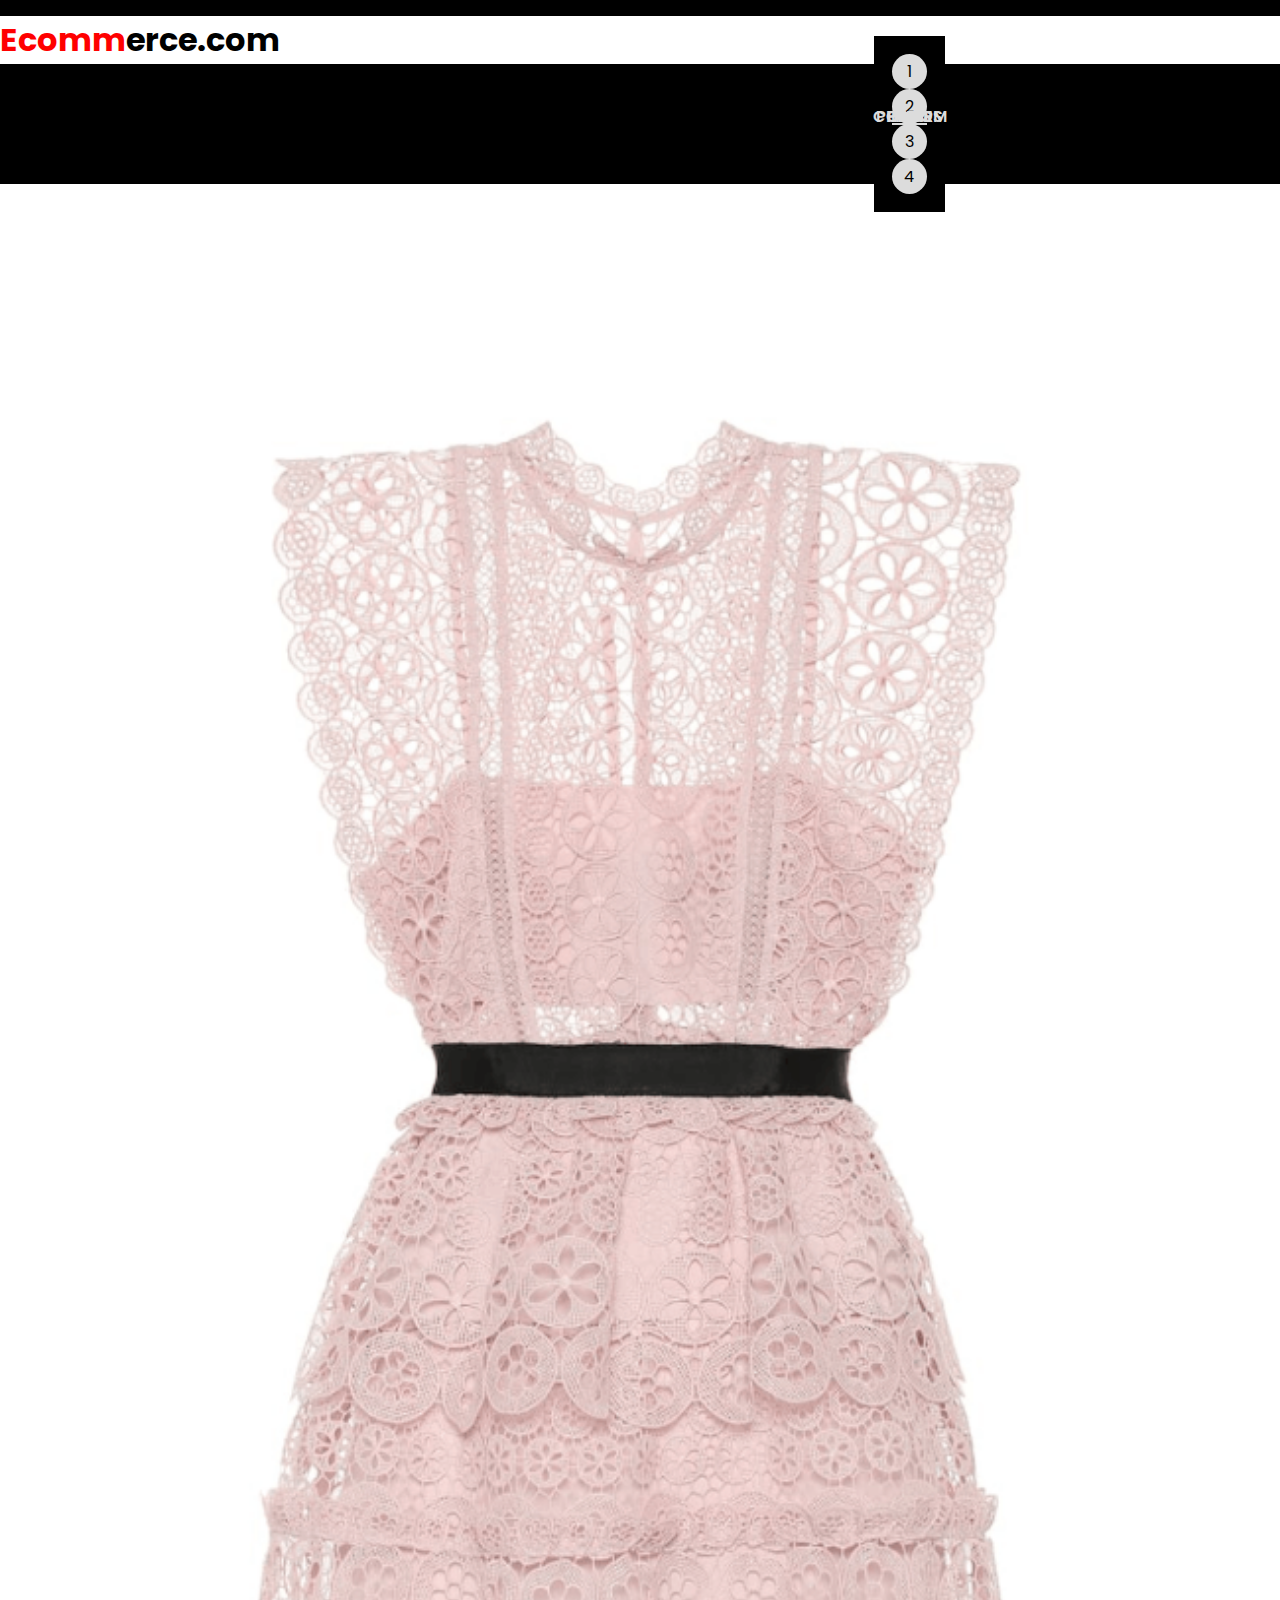
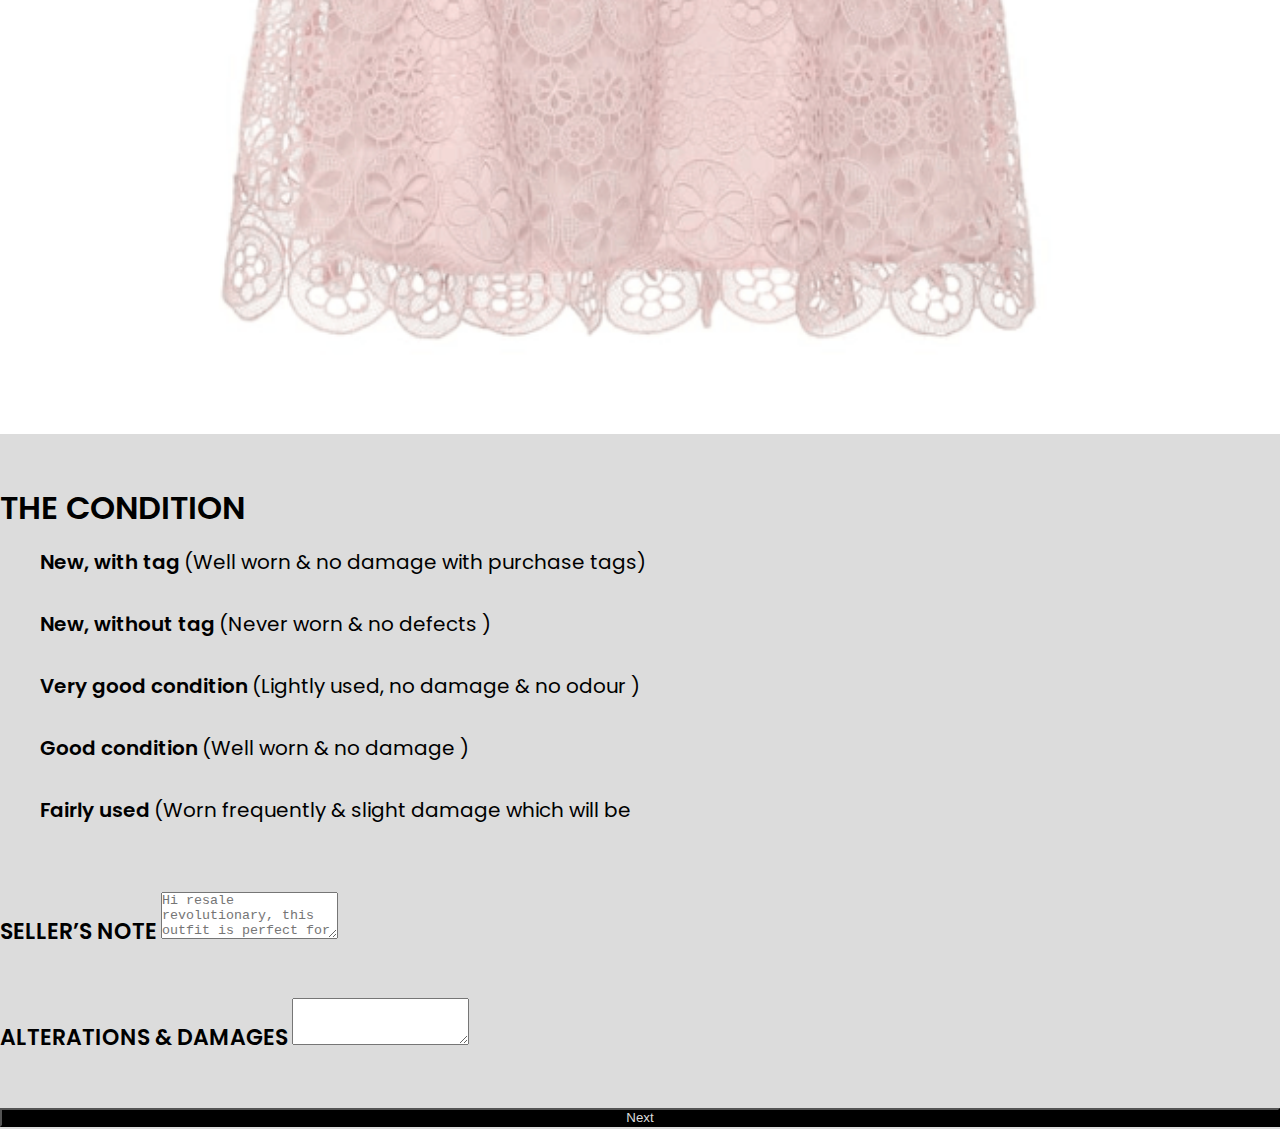
==== index.html @ 29c9e406 "updating" ====
<!DOCTYPE html>
<html lang="en">

<head>
  <meta charset="UTF-8" />
  <meta http-equiv="X-UA-Compatible" content="IE=edge" />
  <meta name="viewport" content="width=device-width, initial-scale=1.0" />
  <link rel="preconnect" href="https://fonts.googleapis.com" />
  <link rel="preconnect" href="https://fonts.gstatic.com" crossorigin />
  <link href="https://fonts.googleapis.com/css2?family=Poppins:wght@300;600&display=swap" rel="stylesheet" />
  <link href="https://cdn.jsdelivr.net/npm/bootstrap@5.0.2/dist/css/bootstrap.min.css" rel="stylesheet"
    integrity="sha384-EVSTQN3/azprG1Anm3QDgpJLIm9Nao0Yz1ztcQTwFspd3yD65VohhpuuCOmLASjC" crossorigin="anonymous" />

  <link rel="stylesheet" href="style.css" />
  <title>Document</title>
</head>

<body>
  <div class="container bg-secondary">
    <div class="row">
      <h6 class="text-center text-white bg__black desktop-only">SELLING ONE ITEM SAVES 50 TONNES OF CO2 & 10 TONNES OF
        WATER</h6>
    </div>
    <h1 class="text-center h2"><span class="design">Ecomm</span>erce.com</h1>
    <div class="row row1">
      <div class="col-md desktop-only">
        <h1 class="h4 text-white text-center">LISTING AZEALIA DRESS - PINK -XS</h1>
      </div>
      <div class="col-md bg__black">
        <div class="progress__bar d-flex">
          <div class="progress__step" data-title="info"></div>
          <div class="progress__step" data-title="photos "></div>
          <div class="progress__step" data-title="price"></div>
          <div class="progress__step" data-title="confirm"></div>
        </div>
      </div>
    </div>
    <div class="row">
      <div class="col-md col__img desktop-only">
        <img src="/image/Screenshot 2020 (1).png" alt="" />
      </div>
      <div class="col-md bg">
        <form action="">
          <h1 class="h4 only-mobile">LISTING AZEALIA DRESS - PINK -XS</h1>
          <h1 class="h4 text-start">THE CONDITION</h1>
          <div class="form-check">
            <input class="form-check-input" type="radio" name="flexRadioDefault" id="flexRadio1" checked>
            <label class="form-check-label" for="flexRadio1">
              <span class="h4">New, with tag</span>
              <span class="bold">
                (Well worn & no damage with purchase tags)</span>
            </label>
          </div>
          <div class="form-check">
            <input class="form-check-input" type="radio" name="flexRadioDefault" id="flexRadio2" checked>
            <label class="form-check-label" for="flexRadio2">
              <span class="h4">New, without tag</span>
              <span class="bold"> (Never worn & no defects )</span>
            </label>
          </div>
          <div class="form-check">
            <input class="form-check-input" type="radio" name="flexRadioDefault" id="flexRadio3" checked>
            <label class="form-check-label" for="flexRadio3">
              <span class="h4">Very good condition</span>
              <span class="bold"> (Lightly used, no damage & no odour )</span>
            </label>
          </div>
          <div class="form-check">
            <input class="form-check-input" type="radio" name="flexRadioDefault" id="flexRadio4" checked>
            <label class="form-check-label" for="flexRadio4">
              <span class="h4">Good condition</span>
              <span class="bold">(Well worn & no damage )</span>
            </label>
          </div>
          <div class="form-check">
            <input class="form-check-input" type="radio" name="flexRadioDefault" id="flexRadioDefault2" checked>
            <label class="form-check-label" for="flexRadioDefault2">
              <span class="h4">Fairly used</span>
              <span class="bold">(Worn frequently & slight damage which will be</span>
            </label>
          </div>
          <div class="form-group">
            <label for="FormControlTextarea1" class="h3">SELLER’S NOTE</label>
            <textarea class="form-control" id="FormControlTextarea1" rows="3" placeholder="Hi resale revolutionary, this outfit is perfect for a ____ & felt ____ .
The fit runs true to size / you may want to consider sizing up or down.
I hope you enjoy wearing it as much as I did."></textarea>
          </div>
          <div class="form-group">
            <label for="FormControlTextarea2" class="h3">ALTERATIONS & DAMAGES</label>
            <textarea class="form-control" id="FormControlTextarea2" rows="3"></textarea>
          </div>
          <button type="button" class="btn">Next</button>
        </form>
      </div>
    </div>
  </div>
</body>

</html>
---- style.css ----
* {
  margin: 0;
  padding: 0;
  box-sizing: border-box;
}
:root {
  --bg-color: black;
  --text-color: #dcdcdc;
  --bg-pure: white;
}
body {
  font-family: "Poppins";
}
.container {
  box-shadow: 0 0 5px gray;
}
input[name="flexRadioDefault"] {
  accent-color: green;
  height: 30px;
  width: 30px;
  margin-right: 10px;
  background-color: gray;
  cursor: pointer;
  opacity: 0;
}

.bg {
  background-color: #dcdcdc;
}
.form-group {
  margin: 3.125rem 0;
}

.form-check {
  display: flex;
  align-items: center;
  line-height: 60px;
}

.design {
  color: red;
}
.row1 {
  background-color: var(--bg-color);
  height: 7.5rem;
  display: flex;
  justify-content: center;
  align-items: center;
}

.bg__black {
  background-color: #000000;
}
form {
  padding-top: 50px;
  background-color: #dcdcdc;
}
.btn {
  width: 100%;
  background-color: #000000;
  color: #dcdcdc;
  cursor: pointer;
}

.col__img {
  width: 100%;
  margin: 0;
  padding: 0;
  background-color: white;
}
.col__img img {
  width: 100%;
  height: 100%;
}
.height {
  height: 90px;
}
/* progress__bar */
.progress__bar {
  position: relative;
  justify-content: space-between;
  align-items: center;
  counter-reset: step;
  margin: 1.125rem;
}
.progress__bar:before {
  content: "";
  height: 2px;
  width: 100%;
  position: absolute;
  top: 50%;
  transform: translateY(-50%);
  background-color: #dcdcdc;
}
.progress__step::after {
  content: attr(data-title);
  position: absolute;
  top: 50px;
  color: #dcdcdc;
  text-transform: uppercase;
  font-weight: 600;
  font-family: "Poppins";
}
.progress__step::before {
  counter-increment: step;
  content: counter(step);
}
.progress__step {
  width: 2.1875rem;
  height: 2.1875rem;
  background: #dcdcdc;
  border-radius: 50%;
  display: flex;
  align-items: center;
  justify-content: center;
  z-index: 1;
}
.h4 {
  color: #000000;
  font-weight: 600;
  font-family: "Poppins";
}
.form-group .h3 {
  color: #000000;
  font-weight: 600;
  font-family: "Poppins";
  font-size: 22px;
}
.form-check .h4 {
  font-size: 1.25rem;
}
.bold {
  font-size: 20px;
}
.only-mobile {
  display: none;
}
@media (max-width: 480px) {
  .desktop-only {
    display: none;
  }
  .only-mobile {
    display: block;
    margin: 20px 0;
  }
}
@media (min-width: 480px) and (max-width: 990px) {
  .desktop-only {
    display: none;
  }
}
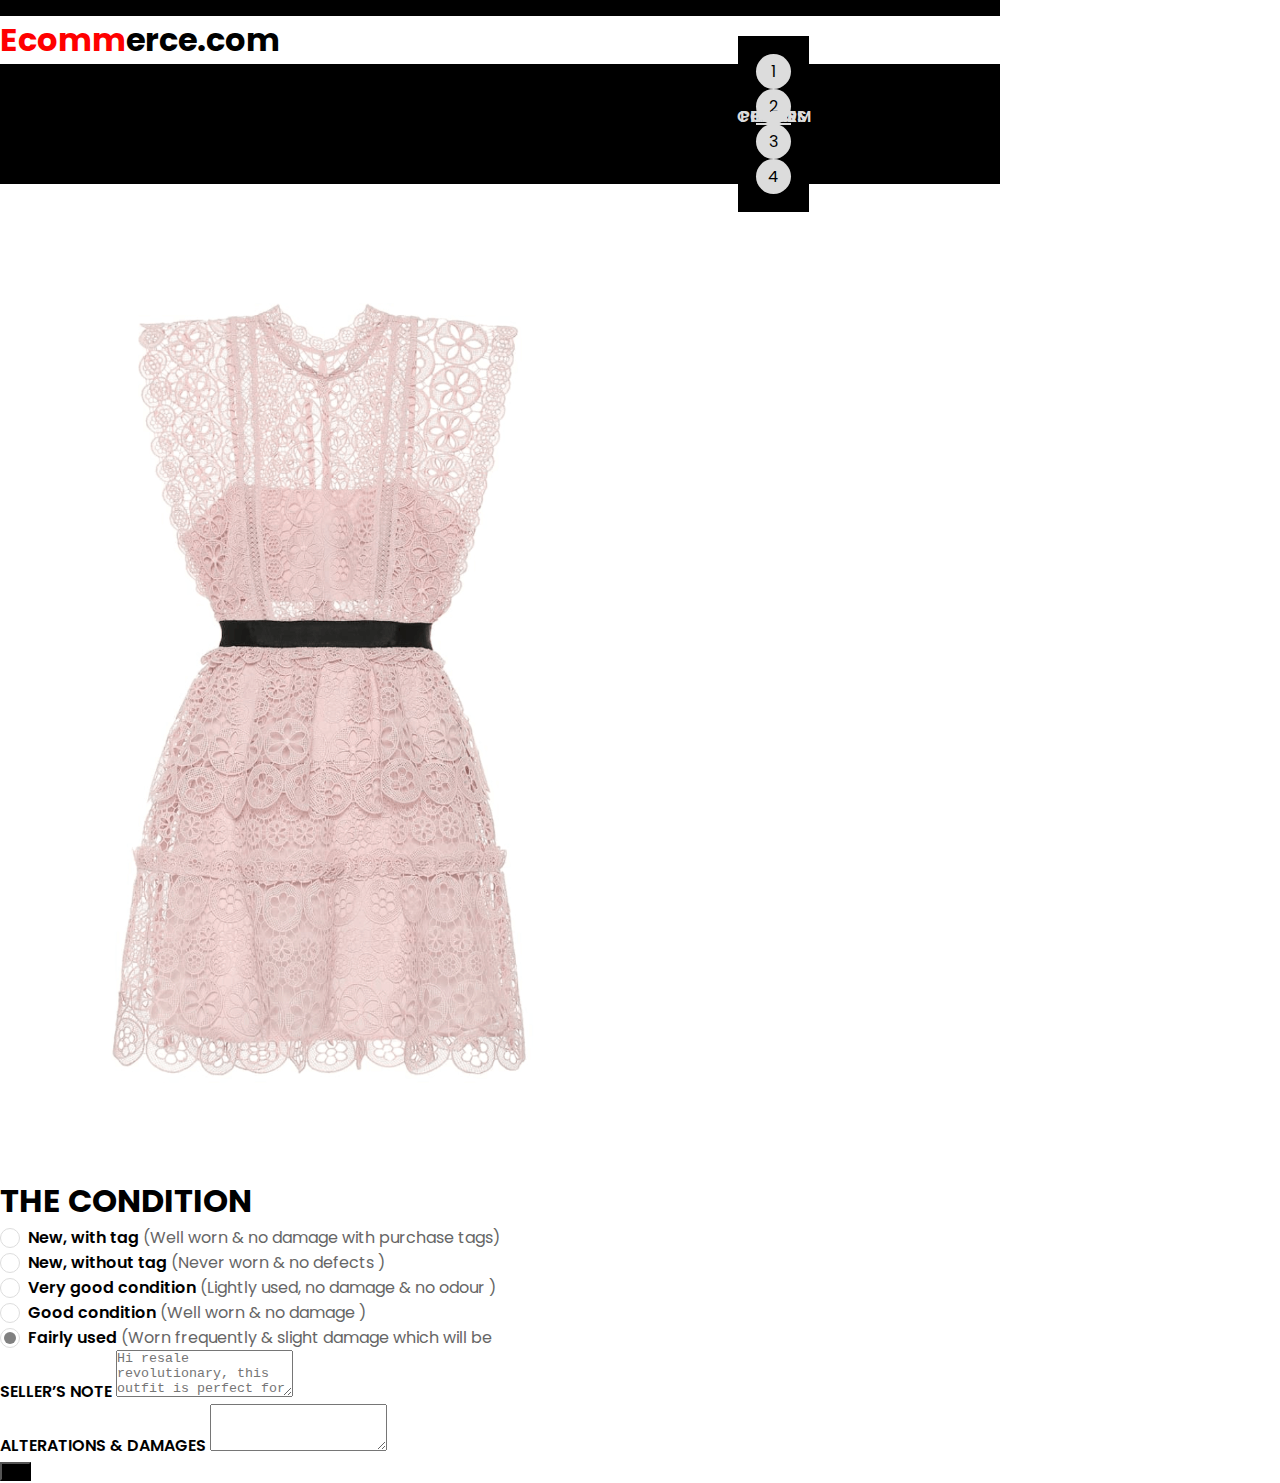
==== commit bfc9fed4: "updating" ====
--- a/index.html
+++ b/index.html
@@ -16,7 +16,7 @@
 </head>
 
 <body>
-  <div class="container bg-secondary">
+  <div class="container container1">
     <div class="row">
       <h6 class="text-center text-white bg__black desktop-only">SELLING ONE ITEM SAVES 50 TONNES OF CO2 & 10 TONNES OF
         WATER</h6>
@@ -36,60 +36,62 @@
       </div>
     </div>
     <div class="row">
-      <div class="col-md col__img desktop-only">
-        <img src="/image/Screenshot 2020 (1).png" alt="" />
+      <div class="col-md col__img desktop-only ">
+        <img src="/image/Screenshot 2020 (1).png" alt="" class="img-fluid" />
       </div>
-      <div class="col-md bg">
+      <div class="col-md">
         <form action="">
           <h1 class="h4 only-mobile">LISTING AZEALIA DRESS - PINK -XS</h1>
           <h1 class="h4 text-start">THE CONDITION</h1>
-          <div class="form-check">
+          <div class="form-check mb-2">
             <input class="form-check-input" type="radio" name="flexRadioDefault" id="flexRadio1" checked>
             <label class="form-check-label" for="flexRadio1">
-              <span class="h4">New, with tag</span>
-              <span class="bold">
+              <span class="h6">New, with tag</span>
+              <span>
                 (Well worn & no damage with purchase tags)</span>
             </label>
           </div>
-          <div class="form-check">
-            <input class="form-check-input" type="radio" name="flexRadioDefault" id="flexRadio2" checked>
+          <div class="form-check mb-2"">
+            <input class=" form-check-input" type="radio" name="flexRadioDefault" id="flexRadio2" checked>
             <label class="form-check-label" for="flexRadio2">
-              <span class="h4">New, without tag</span>
-              <span class="bold"> (Never worn & no defects )</span>
+              <span class="h6">New, without tag</span>
+              <span> (Never worn & no defects )</span>
             </label>
           </div>
-          <div class="form-check">
-            <input class="form-check-input" type="radio" name="flexRadioDefault" id="flexRadio3" checked>
+          <div class="form-check mb-2"">
+            <input class=" form-check-input" type="radio" name="flexRadioDefault" id="flexRadio3" checked>
             <label class="form-check-label" for="flexRadio3">
-              <span class="h4">Very good condition</span>
-              <span class="bold"> (Lightly used, no damage & no odour )</span>
+              <span class="h6">Very good condition</span>
+              <span> (Lightly used, no damage & no odour )</span>
             </label>
           </div>
-          <div class="form-check">
+          <div class="form-check mb-2">
             <input class="form-check-input" type="radio" name="flexRadioDefault" id="flexRadio4" checked>
             <label class="form-check-label" for="flexRadio4">
-              <span class="h4">Good condition</span>
-              <span class="bold">(Well worn & no damage )</span>
+              <span class="h6">Good condition</span>
+              <span>(Well worn & no damage )</span>
             </label>
           </div>
-          <div class="form-check">
+          <div class="form-check mb-2">
             <input class="form-check-input" type="radio" name="flexRadioDefault" id="flexRadioDefault2" checked>
             <label class="form-check-label" for="flexRadioDefault2">
-              <span class="h4">Fairly used</span>
-              <span class="bold">(Worn frequently & slight damage which will be</span>
+              <span class="h6">Fairly used</span>
+              <span>(Worn frequently & slight damage which will be</span>
             </label>
           </div>
-          <div class="form-group">
-            <label for="FormControlTextarea1" class="h3">SELLER’S NOTE</label>
+          <div class="form-group mb-5">
+            <label for="FormControlTextarea1" class="h6 mb-1">SELLER’S NOTE</label>
             <textarea class="form-control" id="FormControlTextarea1" rows="3" placeholder="Hi resale revolutionary, this outfit is perfect for a ____ & felt ____ .
 The fit runs true to size / you may want to consider sizing up or down.
 I hope you enjoy wearing it as much as I did."></textarea>
           </div>
-          <div class="form-group">
-            <label for="FormControlTextarea2" class="h3">ALTERATIONS & DAMAGES</label>
+          <div class="form-group mb-5">
+            <label for="FormControlTextarea2" class="h6">ALTERATIONS & DAMAGES</label>
             <textarea class="form-control" id="FormControlTextarea2" rows="3"></textarea>
           </div>
-          <button type="button" class="btn">Next</button>
+          <div class="d-grid mb-2">
+            <button class="btn bg__black text-white" type="button">Next</button>
+          </div>
         </form>
       </div>
     </div>
--- a/style.css
+++ b/style.css
@@ -11,34 +11,67 @@
 body {
   font-family: "Poppins";
 }
-.container {
-  box-shadow: 0 0 5px gray;
+
+[type="radio"]:checked,
+[type="radio"]:not(:checked) {
+  position: absolute;
+  left: -9999px;
 }
-input[name="flexRadioDefault"] {
-  accent-color: green;
-  height: 30px;
-  width: 30px;
-  margin-right: 10px;
-  background-color: gray;
+[type="radio"]:checked + label,
+[type="radio"]:not(:checked) + label {
+  position: relative;
+  padding-left: 28px;
   cursor: pointer;
+  line-height: 20px;
+  display: inline-block;
+  color: #666;
+}
+[type="radio"]:checked + label:before,
+[type="radio"]:not(:checked) + label:before {
+  content: "";
+  position: absolute;
+  left: 0;
+  top: 0;
+  width: 18px;
+  height: 18px;
+  border: 1px solid #ddd;
+  border-radius: 100%;
+  background: #fff;
+}
+[type="radio"]:checked + label:after,
+[type="radio"]:not(:checked) + label:after {
+  content: "";
+  width: 12px;
+  height: 12px;
+  background: gray;
+  position: absolute;
+  top: 4px;
+  left: 4px;
+  text-align: center;
+  border-radius: 100%;
+  -webkit-transition: all 0.2s ease;
+  transition: all 0.2s ease;
+}
+[type="radio"]:not(:checked) + label:after {
   opacity: 0;
+  -webkit-transform: scale(0);
+  transform: scale(0);
+}
+[type="radio"]:checked + label:after {
+  opacity: 1;
+  -webkit-transform: scale(1);
+  transform: scale(1);
 }
 
-.bg {
-  background-color: #dcdcdc;
+.container1 {
+  max-width: 1000px !important;
 }
-.form-group {
-  margin: 3.125rem 0;
-}
-
-.form-check {
-  display: flex;
-  align-items: center;
-  line-height: 60px;
-}
-
 .design {
   color: red;
+}
+.h6 {
+  color: #000000;
+  font-weight: 600;
 }
 .row1 {
   background-color: var(--bg-color);
@@ -53,27 +86,6 @@
 }
 form {
   padding-top: 50px;
-  background-color: #dcdcdc;
-}
-.btn {
-  width: 100%;
-  background-color: #000000;
-  color: #dcdcdc;
-  cursor: pointer;
-}
-
-.col__img {
-  width: 100%;
-  margin: 0;
-  padding: 0;
-  background-color: white;
-}
-.col__img img {
-  width: 100%;
-  height: 100%;
-}
-.height {
-  height: 90px;
 }
 /* progress__bar */
 .progress__bar {
@@ -115,23 +127,6 @@
   justify-content: center;
   z-index: 1;
 }
-.h4 {
-  color: #000000;
-  font-weight: 600;
-  font-family: "Poppins";
-}
-.form-group .h3 {
-  color: #000000;
-  font-weight: 600;
-  font-family: "Poppins";
-  font-size: 22px;
-}
-.form-check .h4 {
-  font-size: 1.25rem;
-}
-.bold {
-  font-size: 20px;
-}
 .only-mobile {
   display: none;
 }
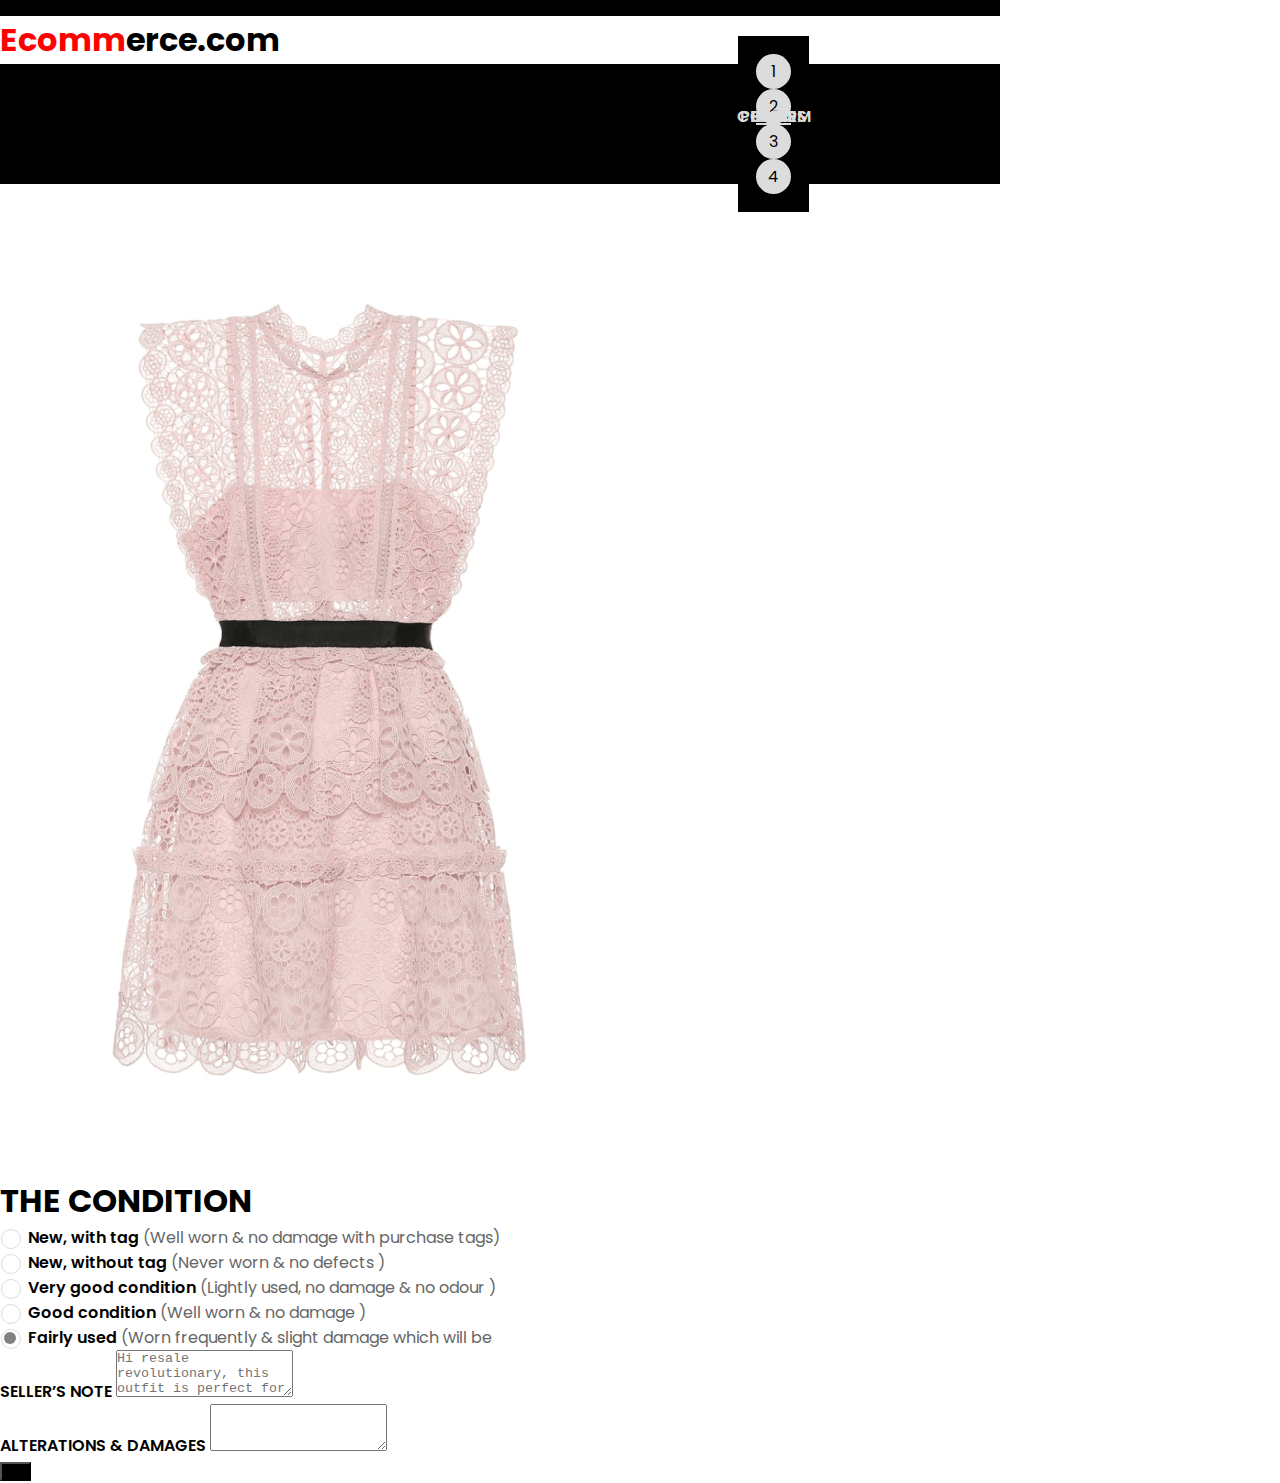
==== commit 8d8f4f57: "updating" ====
--- a/index.html
+++ b/index.html
@@ -51,14 +51,14 @@
                 (Well worn & no damage with purchase tags)</span>
             </label>
           </div>
-          <div class="form-check mb-2"">
+          <div class="form-check mb-2">
             <input class=" form-check-input" type="radio" name="flexRadioDefault" id="flexRadio2" checked>
             <label class="form-check-label" for="flexRadio2">
               <span class="h6">New, without tag</span>
               <span> (Never worn & no defects )</span>
             </label>
           </div>
-          <div class="form-check mb-2"">
+          <div class="form-check mb-2">
             <input class=" form-check-input" type="radio" name="flexRadioDefault" id="flexRadio3" checked>
             <label class="form-check-label" for="flexRadio3">
               <span class="h6">Very good condition</span>
--- a/style.css
+++ b/style.css
@@ -30,8 +30,8 @@
 [type="radio"]:not(:checked) + label:before {
   content: "";
   position: absolute;
-  left: 0;
-  top: 0;
+  left: 0.0625rem;
+  top: 0.0625rem;
   width: 18px;
   height: 18px;
   border: 1px solid #ddd;
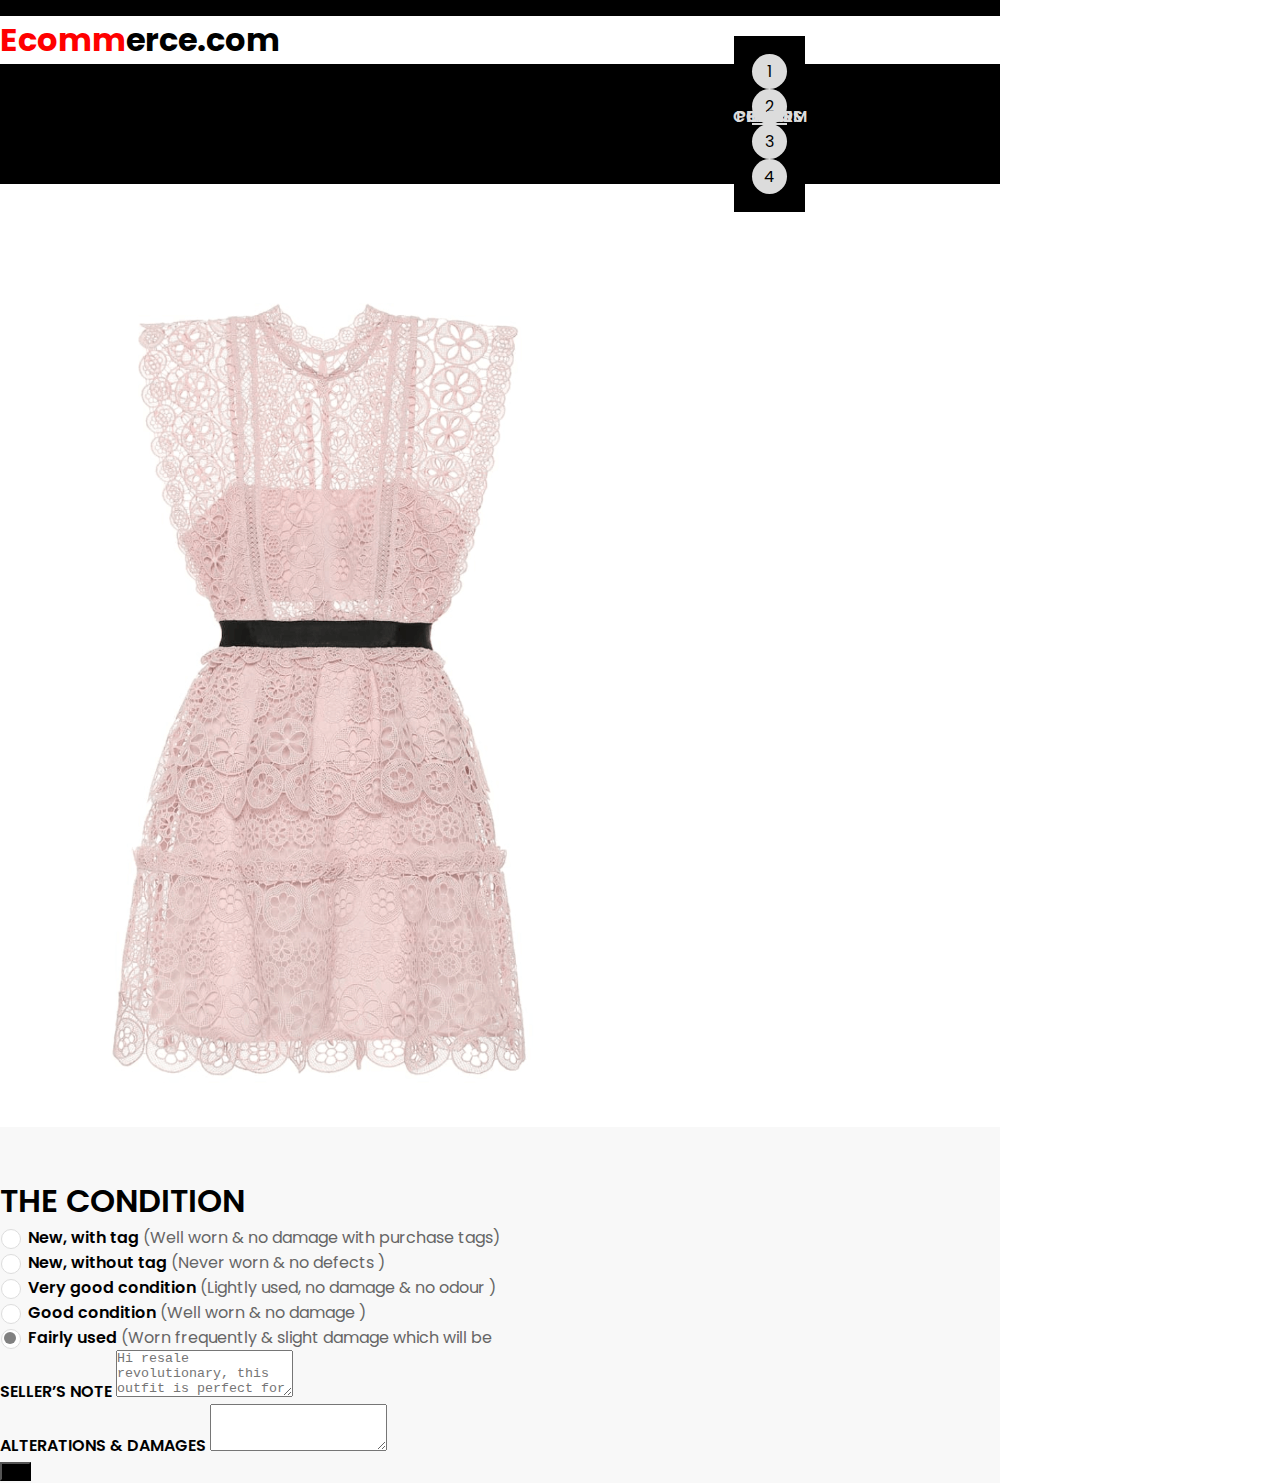
==== commit 7ad99236: "updating" ====
--- a/index.html
+++ b/index.html
@@ -23,10 +23,10 @@
     </div>
     <h1 class="text-center h2"><span class="design">Ecomm</span>erce.com</h1>
     <div class="row row1">
-      <div class="col-md desktop-only">
+      <div class="col-sm desktop-only">
         <h1 class="h4 text-white text-center">LISTING AZEALIA DRESS - PINK -XS</h1>
       </div>
-      <div class="col-md bg__black">
+      <div class="col-sm bg__black">
         <div class="progress__bar d-flex">
           <div class="progress__step" data-title="info"></div>
           <div class="progress__step" data-title="photos "></div>
@@ -36,10 +36,10 @@
       </div>
     </div>
     <div class="row">
-      <div class="col-md col__img desktop-only ">
+      <div class="col-sm col__img desktop-only ">
         <img src="/image/Screenshot 2020 (1).png" alt="" class="img-fluid" />
       </div>
-      <div class="col-md">
+      <div class="col-sm gray">
         <form action="">
           <h1 class="h4 only-mobile">LISTING AZEALIA DRESS - PINK -XS</h1>
           <h1 class="h4 text-start">THE CONDITION</h1>
@@ -80,13 +80,13 @@
             </label>
           </div>
           <div class="form-group mb-5">
-            <label for="FormControlTextarea1" class="h6 mb-1">SELLER’S NOTE</label>
+            <label for="FormControlTextarea1" class="h4 mb-1">SELLER’S NOTE</label>
             <textarea class="form-control" id="FormControlTextarea1" rows="3" placeholder="Hi resale revolutionary, this outfit is perfect for a ____ & felt ____ .
 The fit runs true to size / you may want to consider sizing up or down.
 I hope you enjoy wearing it as much as I did."></textarea>
           </div>
           <div class="form-group mb-5">
-            <label for="FormControlTextarea2" class="h6">ALTERATIONS & DAMAGES</label>
+            <label for="FormControlTextarea2" class="h4">ALTERATIONS & DAMAGES</label>
             <textarea class="form-control" id="FormControlTextarea2" rows="3"></textarea>
           </div>
           <div class="d-grid mb-2">
--- a/style.css
+++ b/style.css
@@ -30,8 +30,8 @@
 [type="radio"]:not(:checked) + label:before {
   content: "";
   position: absolute;
-  left: 0.0625rem;
-  top: 0.0625rem;
+  left: 1px;
+  top: 1px;
   width: 18px;
   height: 18px;
   border: 1px solid #ddd;
@@ -69,7 +69,8 @@
 .design {
   color: red;
 }
-.h6 {
+.h6,
+.h4 {
   color: #000000;
   font-weight: 600;
 }
@@ -80,7 +81,9 @@
   justify-content: center;
   align-items: center;
 }
-
+.gray {
+  background-color: #f8f8f8;
+}
 .bg__black {
   background-color: #000000;
 }
@@ -126,6 +129,7 @@
   align-items: center;
   justify-content: center;
   z-index: 1;
+  cursor: pointer;
 }
 .only-mobile {
   display: none;
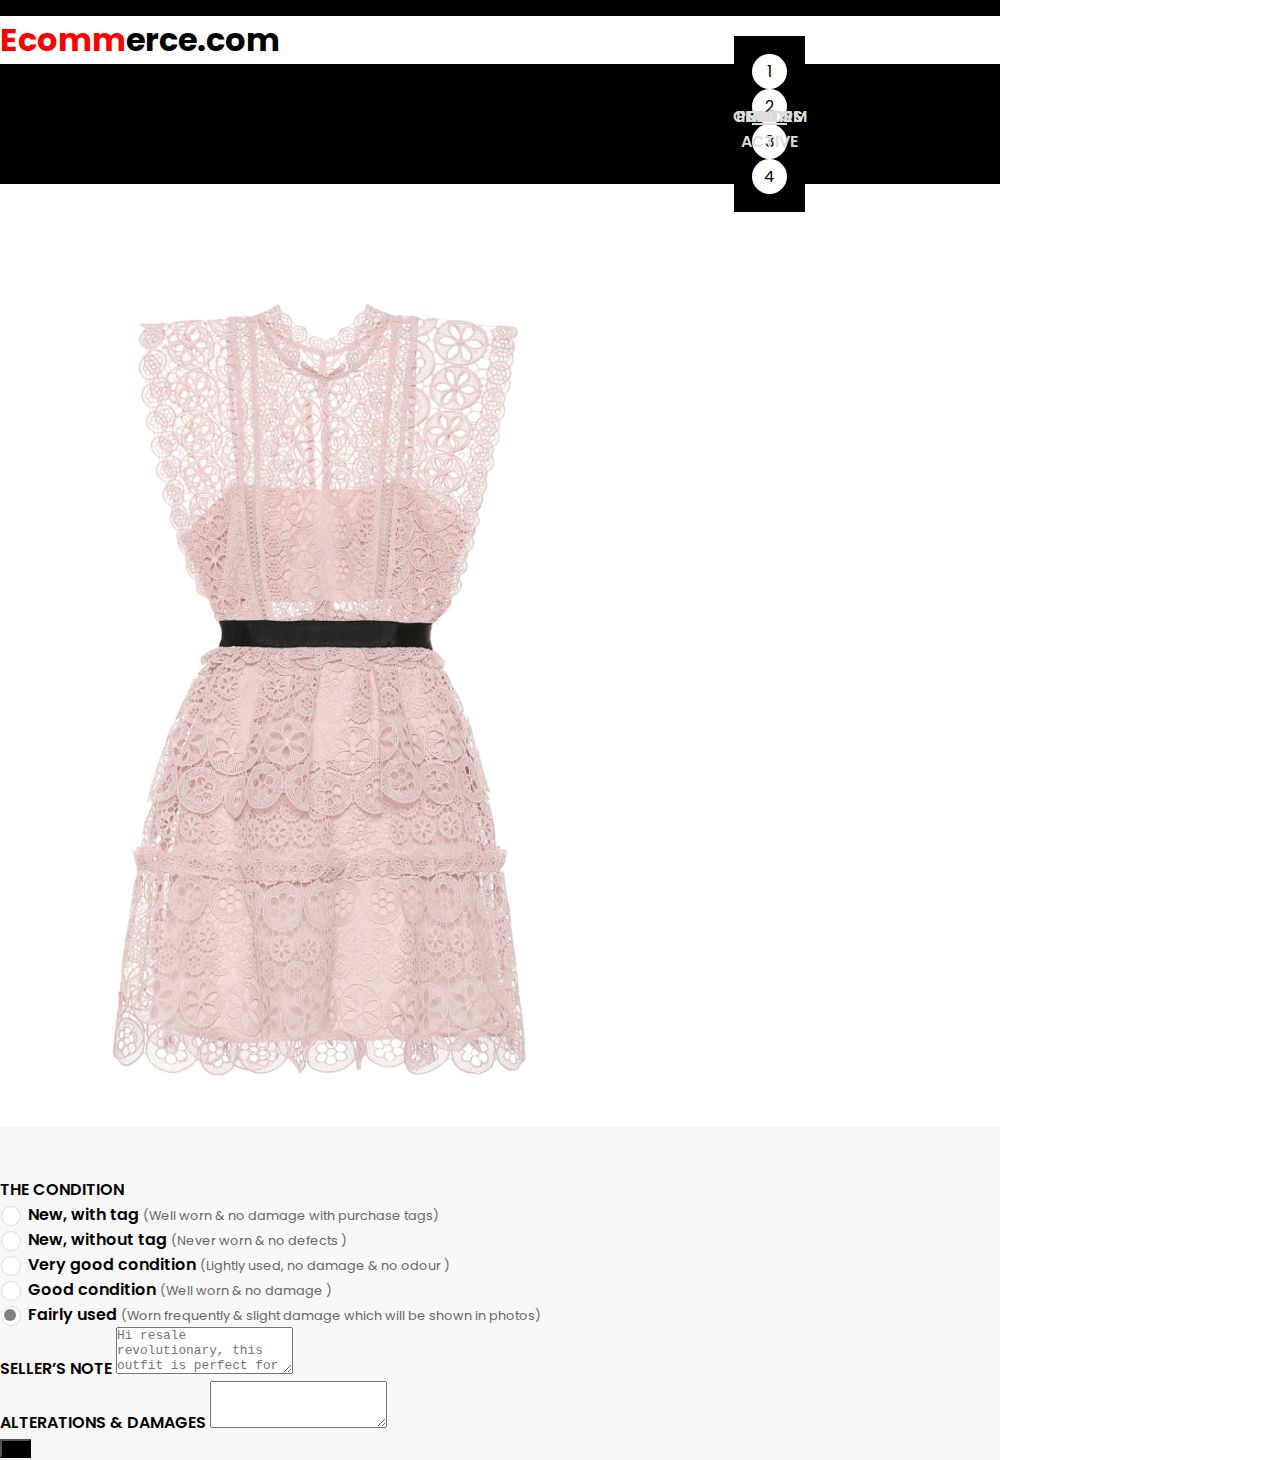
==== commit 626e2691: "changing" ====
--- a/index.html
+++ b/index.html
@@ -28,7 +28,7 @@
       </div>
       <div class="col-sm bg__black">
         <div class="progress__bar d-flex">
-          <div class="progress__step" data-title="info"></div>
+          <div class="progress__step" data-title="info active"></div>
           <div class="progress__step" data-title="photos "></div>
           <div class="progress__step" data-title="price"></div>
           <div class="progress__step" data-title="confirm"></div>
@@ -36,48 +36,51 @@
       </div>
     </div>
     <div class="row">
-      <div class="col-sm col__img desktop-only ">
+      <div class="col-md-6 col__img desktop-only ">
         <img src="/image/Screenshot 2020 (1).png" alt="" class="img-fluid" />
       </div>
-      <div class="col-sm gray">
+      <div class="col-md-6 gray">
         <form action="">
           <h1 class="h4 only-mobile">LISTING AZEALIA DRESS - PINK -XS</h1>
-          <h1 class="h4 text-start">THE CONDITION</h1>
-          <div class="form-check mb-2">
-            <input class="form-check-input" type="radio" name="flexRadioDefault" id="flexRadio1" checked>
-            <label class="form-check-label" for="flexRadio1">
-              <span class="h6">New, with tag</span>
-              <span>
-                (Well worn & no damage with purchase tags)</span>
-            </label>
-          </div>
-          <div class="form-check mb-2">
-            <input class=" form-check-input" type="radio" name="flexRadioDefault" id="flexRadio2" checked>
-            <label class="form-check-label" for="flexRadio2">
-              <span class="h6">New, without tag</span>
-              <span> (Never worn & no defects )</span>
-            </label>
-          </div>
-          <div class="form-check mb-2">
-            <input class=" form-check-input" type="radio" name="flexRadioDefault" id="flexRadio3" checked>
-            <label class="form-check-label" for="flexRadio3">
-              <span class="h6">Very good condition</span>
-              <span> (Lightly used, no damage & no odour )</span>
-            </label>
-          </div>
-          <div class="form-check mb-2">
-            <input class="form-check-input" type="radio" name="flexRadioDefault" id="flexRadio4" checked>
-            <label class="form-check-label" for="flexRadio4">
-              <span class="h6">Good condition</span>
-              <span>(Well worn & no damage )</span>
-            </label>
-          </div>
-          <div class="form-check mb-2">
-            <input class="form-check-input" type="radio" name="flexRadioDefault" id="flexRadioDefault2" checked>
-            <label class="form-check-label" for="flexRadioDefault2">
-              <span class="h6">Fairly used</span>
-              <span>(Worn frequently & slight damage which will be</span>
-            </label>
+          <div class=" mb-5">
+            <label class="h4 text-start">THE CONDITION</label>
+            <div class="form-check mb-2">
+              <input class="form-check-input" type="radio" name="flexRadioDefault" id="flexRadio1" checked>
+              <label class="form-check-label" for="flexRadio1">
+                <span class="h6">New, with tag</span>
+                <span>
+                  (Well worn & no damage with purchase tags)</span>
+              </label>
+            </div>
+            <div class="form-check mb-2">
+              <input class=" form-check-input" type="radio" name="flexRadioDefault" id="flexRadio2" checked>
+              <label class="form-check-label" for="flexRadio2">
+                <span class="h6">New, without tag</span>
+                <span> (Never worn & no defects )</span>
+              </label>
+            </div>
+            <div class="form-check mb-2">
+              <input class=" form-check-input" type="radio" name="flexRadioDefault" id="flexRadio3" checked>
+              <label class="form-check-label" for="flexRadio3">
+                <span class="h6">Very good condition</span>
+                <span> (Lightly used, no damage & no odour )</span>
+              </label>
+            </div>
+
+            <div class="form-check mb-2">
+              <input class="form-check-input" type="radio" name="flexRadioDefault" id="flexRadio4" checked>
+              <label class="form-check-label" for="flexRadio4">
+                <span class="h6">Good condition</span>
+                <span>(Well worn & no damage )</span>
+              </label>
+            </div>
+            <div class="form-check mb-2">
+              <input class="form-check-input" type="radio" name="flexRadioDefault" id="flexRadioDefault2" checked>
+              <label class="form-check-label" for="flexRadioDefault2">
+                <span class="h6">Fairly used</span>
+                <span>(Worn frequently & slight damage which will be shown in photos)</span>
+              </label>
+            </div>
           </div>
           <div class="form-group mb-5">
             <label for="FormControlTextarea1" class="h4 mb-1">SELLER’S NOTE</label>
--- a/style.css
+++ b/style.css
@@ -7,6 +7,9 @@
   --bg-color: black;
   --text-color: #dcdcdc;
   --bg-pure: white;
+}
+.border1 {
+  border: 3px solid red;
 }
 body {
   font-family: "Poppins";
@@ -63,9 +66,11 @@
   transform: scale(1);
 }
 
-.container1 {
+.container1,
+.container2 {
   max-width: 1000px !important;
 }
+
 .design {
   color: red;
 }
@@ -81,14 +86,38 @@
   justify-content: center;
   align-items: center;
 }
+.row button i {
+  margin: 0 4px;
+  font-size: 12px;
+}
 .gray {
   background-color: #f8f8f8;
 }
+.silverbg {
+  background-color: #ddd;
+}
+
 .bg__black {
   background-color: #000000;
 }
+.font__size {
+  font-size: 10px;
+}
+.box {
+  border: 1px solid #000000;
+  justify-content: center;
+  align-items: center;
+}
 form {
   padding-top: 50px;
+}
+form i {
+  color: black;
+  font-size: 24px !important;
+  border: 1px solid black;
+}
+.line__height {
+  line-height: 50px;
 }
 /* progress__bar */
 .progress__bar {
@@ -123,7 +152,7 @@
 .progress__step {
   width: 2.1875rem;
   height: 2.1875rem;
-  background: #dcdcdc;
+  background: white;
   border-radius: 50%;
   display: flex;
   align-items: center;
@@ -131,8 +160,18 @@
   z-index: 1;
   cursor: pointer;
 }
+.filename {
+  display: none;
+}
 .only-mobile {
   display: none;
+}
+label span:nth-child(2),
+#FormControlTextarea1::placeholder {
+  font-size: 0.8rem;
+}
+.active {
+  background-color: gray;
 }
 @media (max-width: 480px) {
   .desktop-only {
@@ -141,10 +180,6 @@
   .only-mobile {
     display: block;
     margin: 20px 0;
+    font-size: 20px;
   }
 }
-@media (min-width: 480px) and (max-width: 990px) {
-  .desktop-only {
-    display: none;
-  }
-}
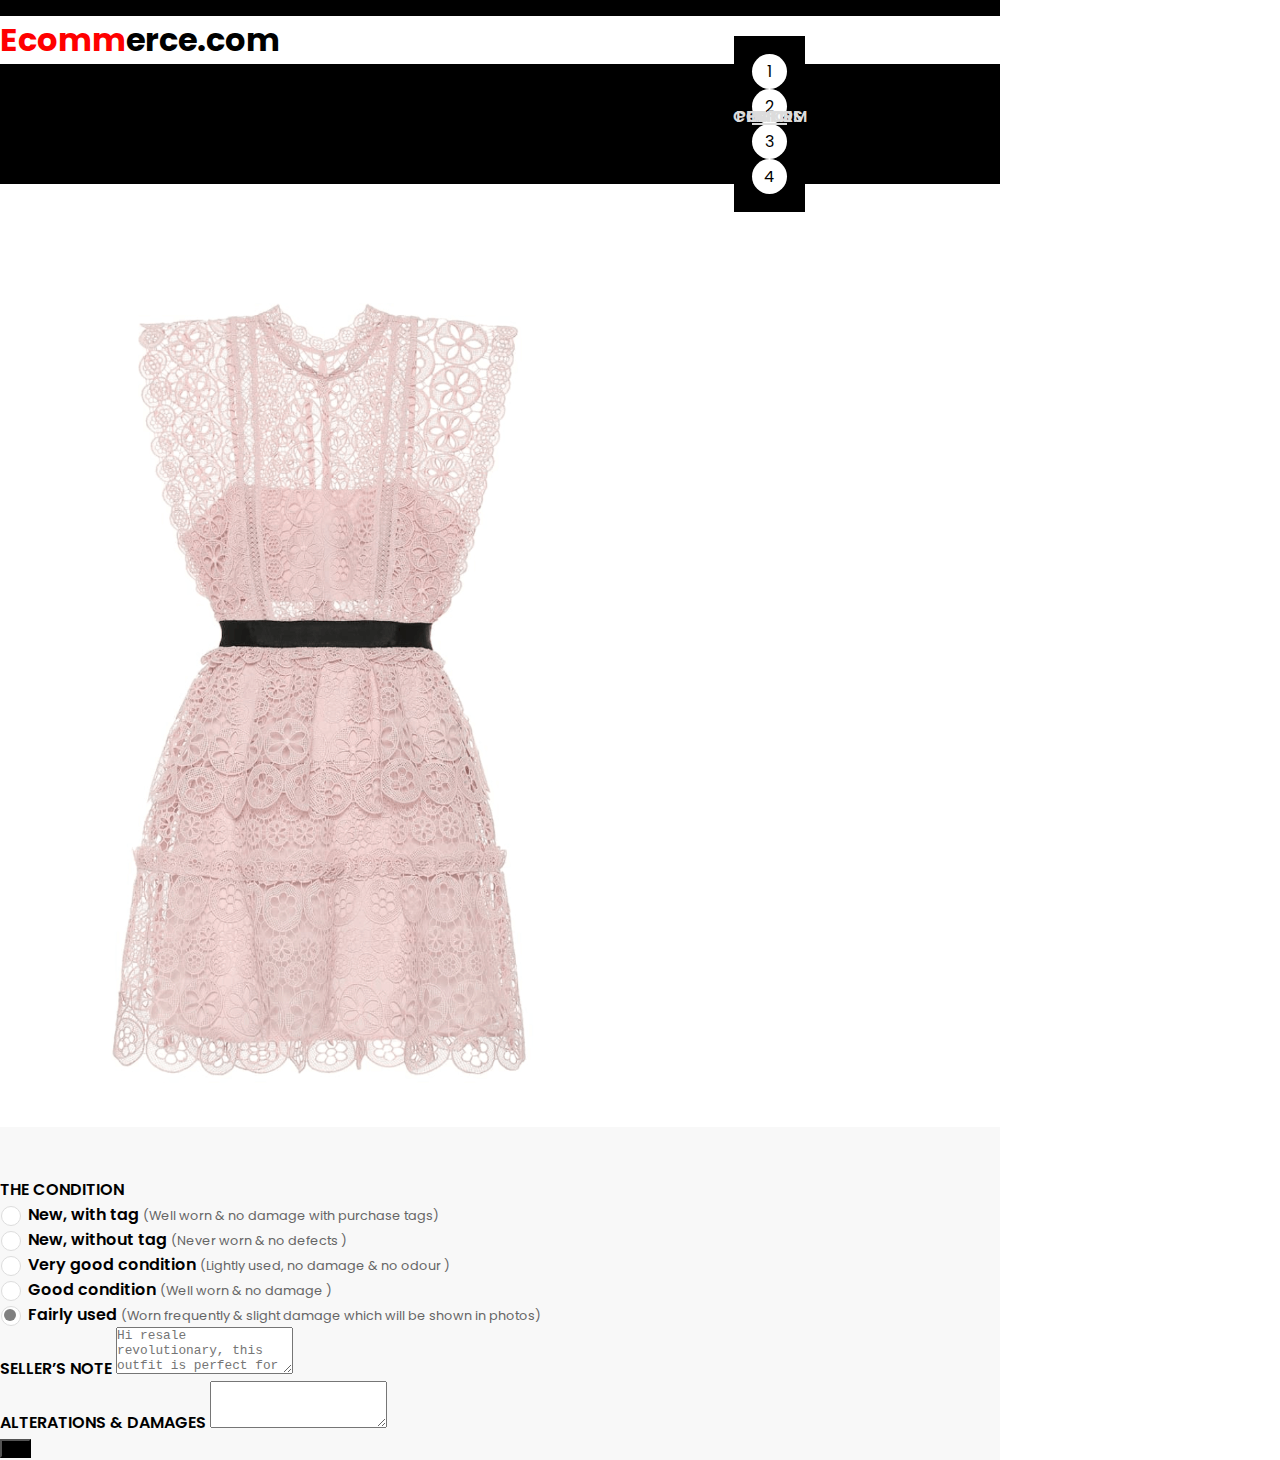
==== commit 427662d3: "changing" ====
--- a/index.html
+++ b/index.html
@@ -28,7 +28,7 @@
       </div>
       <div class="col-sm bg__black">
         <div class="progress__bar d-flex">
-          <div class="progress__step" data-title="info active"></div>
+          <div class="progress__step" data-title="info"></div>
           <div class="progress__step" data-title="photos "></div>
           <div class="progress__step" data-title="price"></div>
           <div class="progress__step" data-title="confirm"></div>
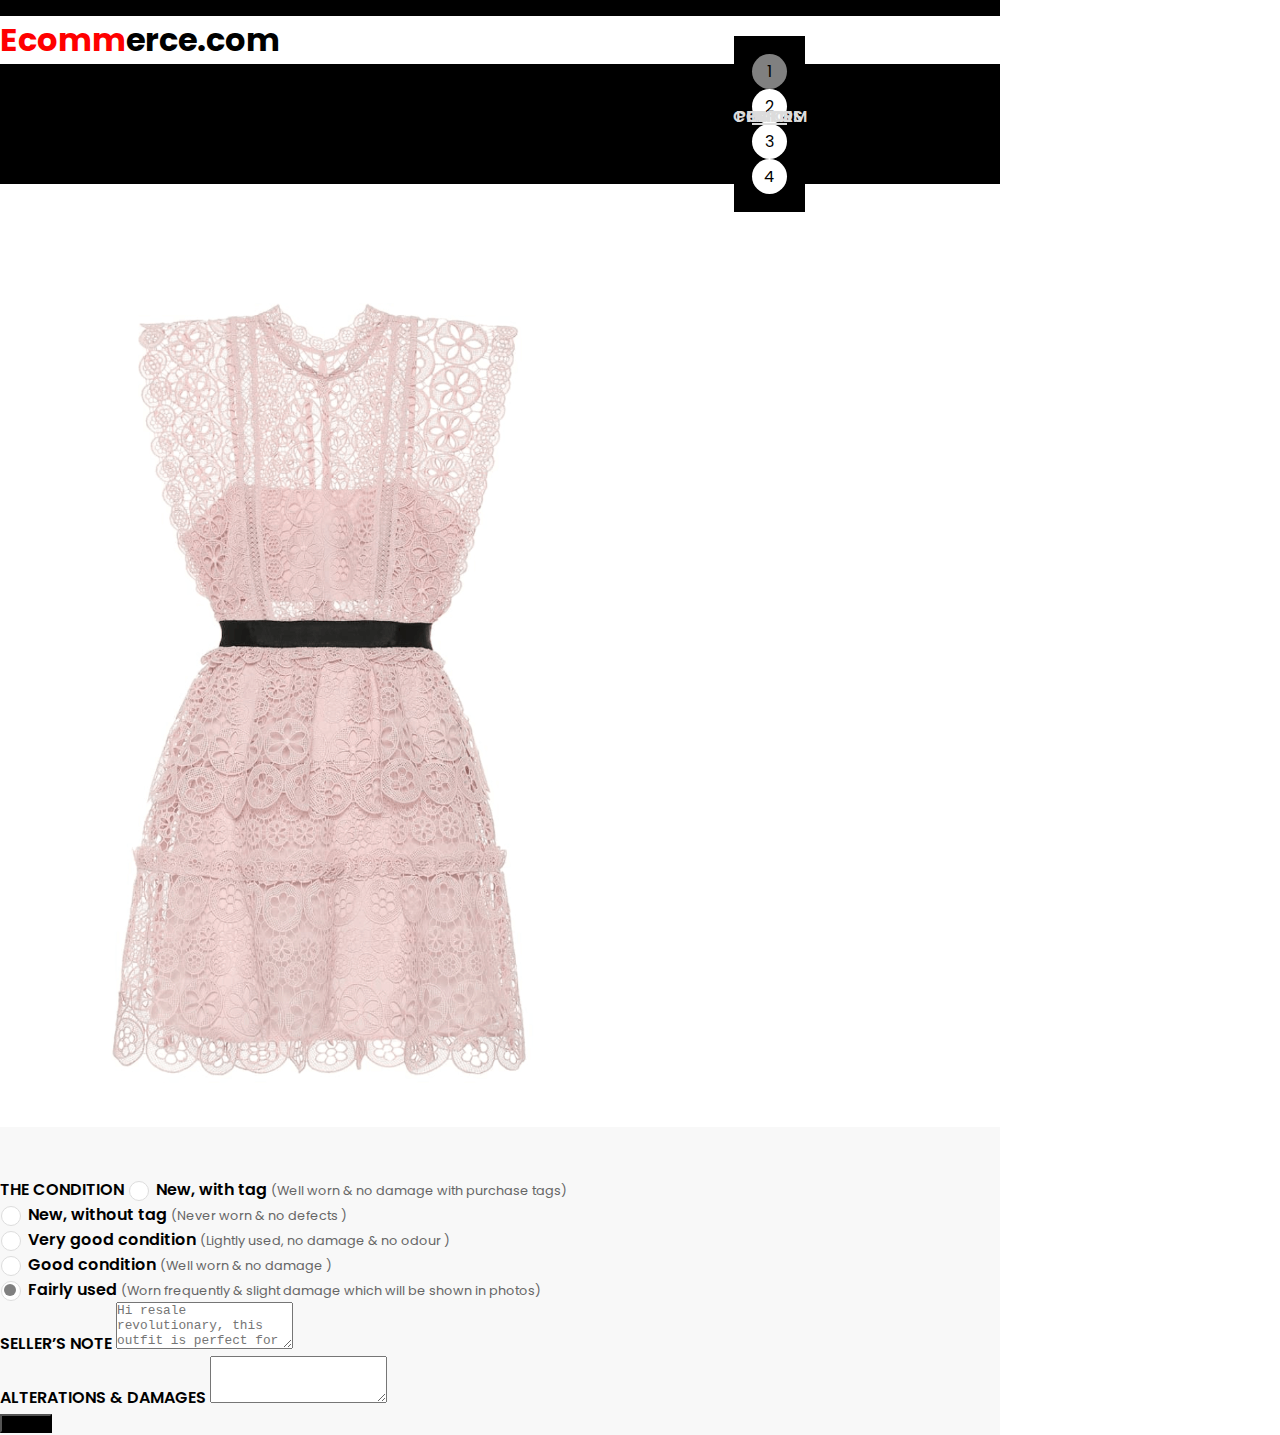
==== commit 96ff8c57: "updating" ====
--- a/index.html
+++ b/index.html
@@ -10,7 +10,11 @@
   <link href="https://fonts.googleapis.com/css2?family=Poppins:wght@300;600&display=swap" rel="stylesheet" />
   <link href="https://cdn.jsdelivr.net/npm/bootstrap@5.0.2/dist/css/bootstrap.min.css" rel="stylesheet"
     integrity="sha384-EVSTQN3/azprG1Anm3QDgpJLIm9Nao0Yz1ztcQTwFspd3yD65VohhpuuCOmLASjC" crossorigin="anonymous" />
-
+  <link rel="stylesheet" href="https://cdnjs.cloudflare.com/ajax/libs/font-awesome/4.7.0/css/font-awesome.min.css" />
+  <link rel="preconnect" href="https://fonts.googleapis.com" />
+  <link rel="preconnect" href="https://fonts.gstatic.com" crossorigin />
+  <link href="https://fonts.googleapis.com/css2?family=Poppins:wght@600&family=Roboto:wght@400;700&display=swap"
+    rel="stylesheet" />
   <link rel="stylesheet" href="style.css" />
   <title>Document</title>
 </head>
@@ -23,12 +27,12 @@
     </div>
     <h1 class="text-center h2"><span class="design">Ecomm</span>erce.com</h1>
     <div class="row row1">
-      <div class="col-sm desktop-only">
+      <div class="col desktop-only">
         <h1 class="h4 text-white text-center">LISTING AZEALIA DRESS - PINK -XS</h1>
       </div>
-      <div class="col-sm bg__black">
+      <div class="col bg__black">
         <div class="progress__bar d-flex">
-          <div class="progress__step" data-title="info"></div>
+          <div class="progress__step active" data-title="info"></div>
           <div class="progress__step" data-title="photos "></div>
           <div class="progress__step" data-title="price"></div>
           <div class="progress__step" data-title="confirm"></div>
@@ -36,15 +40,15 @@
       </div>
     </div>
     <div class="row">
-      <div class="col-md-6 col__img desktop-only ">
+      <div class="col col-md-6 col__img desktop-only ">
         <img src="/image/Screenshot 2020 (1).png" alt="" class="img-fluid" />
       </div>
-      <div class="col-md-6 gray">
+      <div class="col col-md-6 gray">
         <form action="">
-          <h1 class="h4 only-mobile">LISTING AZEALIA DRESS - PINK -XS</h1>
           <div class=" mb-5">
-            <label class="h4 text-start">THE CONDITION</label>
-            <div class="form-check mb-2">
+            <div class=" mb-2">
+              <h1 class="h4 only-mobile">LISTING AZEALIA DRESS - PINK -XS</h1>
+              <label class="h4 text-start">THE CONDITION</label>
               <input class="form-check-input" type="radio" name="flexRadioDefault" id="flexRadio1" checked>
               <label class="form-check-label" for="flexRadio1">
                 <span class="h6">New, with tag</span>
@@ -52,14 +56,14 @@
                   (Well worn & no damage with purchase tags)</span>
               </label>
             </div>
-            <div class="form-check mb-2">
+            <div class=" mb-2">
               <input class=" form-check-input" type="radio" name="flexRadioDefault" id="flexRadio2" checked>
               <label class="form-check-label" for="flexRadio2">
                 <span class="h6">New, without tag</span>
                 <span> (Never worn & no defects )</span>
               </label>
             </div>
-            <div class="form-check mb-2">
+            <div class=" mb-2">
               <input class=" form-check-input" type="radio" name="flexRadioDefault" id="flexRadio3" checked>
               <label class="form-check-label" for="flexRadio3">
                 <span class="h6">Very good condition</span>
@@ -67,20 +71,21 @@
               </label>
             </div>
 
-            <div class="form-check mb-2">
+            <div class=" mb-2">
               <input class="form-check-input" type="radio" name="flexRadioDefault" id="flexRadio4" checked>
               <label class="form-check-label" for="flexRadio4">
                 <span class="h6">Good condition</span>
                 <span>(Well worn & no damage )</span>
               </label>
             </div>
-            <div class="form-check mb-2">
+            <div class=" mb-2">
               <input class="form-check-input" type="radio" name="flexRadioDefault" id="flexRadioDefault2" checked>
               <label class="form-check-label" for="flexRadioDefault2">
                 <span class="h6">Fairly used</span>
                 <span>(Worn frequently & slight damage which will be shown in photos)</span>
               </label>
             </div>
+
           </div>
           <div class="form-group mb-5">
             <label for="FormControlTextarea1" class="h4 mb-1">SELLER’S NOTE</label>
@@ -92,10 +97,12 @@
             <label for="FormControlTextarea2" class="h4">ALTERATIONS & DAMAGES</label>
             <textarea class="form-control" id="FormControlTextarea2" rows="3"></textarea>
           </div>
-          <div class="d-grid mb-2">
-            <button class="btn bg__black text-white" type="button">Next</button>
-          </div>
         </form>
+        <div class="d-grid mb-2">
+          <button class="btn bg__black text-white" type="button">Next
+            <i class="fa fa-chevron-right" aria-hidden="true"></i>
+          </button>
+        </div>
       </div>
     </div>
   </div>
--- a/style.css
+++ b/style.css
@@ -167,13 +167,14 @@
   display: none;
 }
 label span:nth-child(2),
-#FormControlTextarea1::placeholder {
+#FormControlTextarea1::placeholder,
+.price__details span {
   font-size: 0.8rem;
 }
 .active {
   background-color: gray;
 }
-@media (max-width: 480px) {
+@media (max-width: 576px) {
   .desktop-only {
     display: none;
   }
